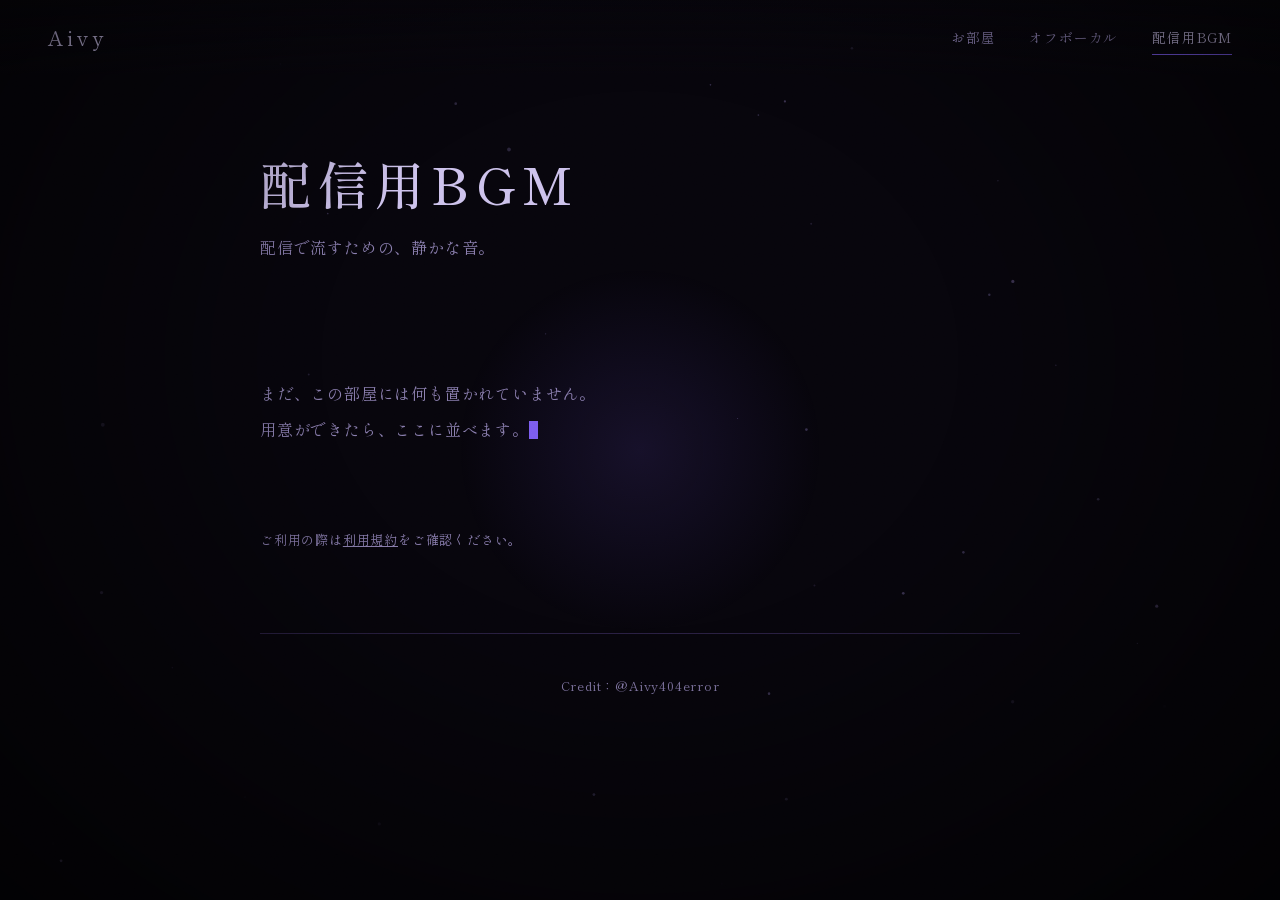
==== bgm.html @ 382cf728 "Add files via upload" ====
<!DOCTYPE html>
<html lang="ja">
<head>
<meta charset="utf-8">
<meta name="viewport" content="width=device-width,initial-scale=1">
<title>配信用BGM｜Aivy</title>
<meta name="description" content="Aivy 音源配布のお部屋">
<meta property="og:image" content="assets/hero.jpg">
<link rel="preconnect" href="https://fonts.googleapis.com">
<link rel="preconnect" href="https://fonts.gstatic.com" crossorigin>
<link href="https://fonts.googleapis.com/css2?family=Shippori+Mincho:wght@400;500&display=swap" rel="stylesheet">
<link rel="stylesheet" href="style.css">
</head>
<body>
<canvas id="dust"></canvas>
<header class="nav"><a class="logo" href="index.html">Aivy</a>
<nav><a href="index.html">お部屋</a><a href="inst.html">オフボーカル</a><a href="bgm.html" aria-current="page">配信用BGM</a></nav></header>
<main class="wrap page">
<h1 class="glitch">配信用BGM</h1>
<p class="sub">配信で流すための、静かな音。</p>
<div class="empty"><p>まだ、この部屋には何も置かれていません。</p><p>用意ができたら、ここに並べます。<span class="cur"></span></p></div>
<p class="note">ご利用の際は<a href="inst.html#terms">利用規約</a>をご確認ください。</p>
</main>
<footer>Credit：@Aivy404error</footer>
<script src="fx.js"></script>
</body>
</html>
---- style.css ----
:root{--bg:#07050c;--bg2:#100b1c;--line:#2a2043;--ink:#cdc2ec;--dim:#8a7eae;--vio:#7b5cf0;--rose:#9a4a6e}
*{box-sizing:border-box}
html{scroll-behavior:smooth}
body{margin:0;background:var(--bg);color:var(--ink);font-family:"Shippori Mincho","Hiragino Mincho ProN","Yu Mincho",serif;line-height:1.95;letter-spacing:.05em;overflow-x:hidden}
body::before{content:"";position:fixed;inset:0;z-index:50;pointer-events:none;background:radial-gradient(ellipse at 50% 40%,transparent 35%,rgba(0,0,0,.75) 100%)}
body::after{content:"";position:fixed;inset:-50%;z-index:51;pointer-events:none;opacity:.09;mix-blend-mode:overlay;background-image:url("data:image/svg+xml;utf8,<svg xmlns='http://www.w3.org/2000/svg' width='160' height='160'><filter id='n'><feTurbulence type='fractalNoise' baseFrequency='.9' numOctaves='2'/></filter><rect width='160' height='160' filter='url(%23n)'/></svg>");animation:grain 1s steps(6) infinite}
@keyframes grain{0%{transform:translate(0,0)}20%{transform:translate(-3%,2%)}40%{transform:translate(2%,-3%)}60%{transform:translate(-2%,-1%)}80%{transform:translate(3%,3%)}100%{transform:translate(0,0)}}
#dust{position:fixed;inset:0;width:100%;height:100%;z-index:2;pointer-events:none}
.light{position:fixed;inset:0;z-index:3;pointer-events:none;background:radial-gradient(260px circle at var(--x,50%) var(--y,50%),rgba(123,92,240,.13),transparent 70%)}
a{color:inherit}
:focus-visible{outline:1px solid var(--vio);outline-offset:4px}
.nav{position:fixed;top:0;left:0;right:0;z-index:20;display:flex;justify-content:space-between;align-items:center;padding:18px clamp(18px,4vw,48px);background:linear-gradient(rgba(7,5,12,.92),transparent)}
.nav .logo{font-size:1.25rem;text-decoration:none;letter-spacing:.2em}
.nav nav{display:flex;gap:clamp(14px,3vw,34px);font-size:.85rem}
.nav nav a{text-decoration:none;color:var(--dim);padding:4px 0;border-bottom:1px solid transparent;transition:color .3s,border-color .3s}
.nav nav a:hover,.nav nav a[aria-current]{color:var(--ink);border-color:var(--vio)}
main,footer{position:relative;z-index:5}
.hero{position:relative;height:100svh;min-height:520px;overflow:hidden;animation:rise 3s ease-out both}
@keyframes rise{from{opacity:0;filter:brightness(0)}to{opacity:1;filter:none}}
.hero img{width:100%;height:100%;object-fit:cover;object-position:35% center;display:block}
.hero::after{content:"";position:absolute;inset:0;background:linear-gradient(transparent 55%,var(--bg));pointer-events:none}
.hero::before{content:"";position:absolute;left:-10%;bottom:-20%;width:70%;height:70%;z-index:1;background:radial-gradient(circle,rgba(123,92,240,.22),transparent 65%);animation:breathe 7s ease-in-out infinite;pointer-events:none}
@keyframes breathe{50%{opacity:.25;transform:scale(1.15)}}
.wrap{max-width:760px;margin:0 auto;padding:0 24px}
.lead{padding:clamp(40px,8vw,90px) 0 30px;text-align:center;color:var(--dim)}
.lead p{margin:0 0 .6em}
.doors{max-width:760px;margin:0 auto;padding:0 24px 90px}
.door{display:flex;justify-content:space-between;align-items:baseline;gap:20px;padding:30px 4px;border-top:1px solid var(--line);text-decoration:none;transition:padding .4s,background .4s}
.door:last-child{border-bottom:1px solid var(--line)}
.door:hover{padding-left:18px;background:linear-gradient(90deg,rgba(123,92,240,.1),transparent)}
.door b{font-weight:500;font-size:clamp(1.3rem,3.5vw,1.8rem)}
.door span{color:var(--dim);font-size:.85rem;text-align:right}
.page{padding:clamp(110px,16vw,150px) 0 80px}
h1{font-weight:500;font-size:clamp(2rem,6vw,3.2rem);margin:0 0 .3em;line-height:1.3;letter-spacing:.12em}
.glitch{animation:glitch 9s infinite}
@keyframes glitch{0%,93%,100%{text-shadow:none;transform:none}94%{text-shadow:3px 0 var(--rose),-3px 0 var(--vio);transform:translateX(2px)}96%{text-shadow:-4px 0 var(--rose),4px 0 var(--vio);transform:translateX(-3px) skewX(4deg)}98%{text-shadow:2px 0 var(--vio);transform:none}}
.sub{color:var(--dim);margin:0 0 50px}
.track{border:1px solid var(--line);background:linear-gradient(160deg,var(--bg2),rgba(7,5,12,.6));padding:clamp(24px,5vw,42px);position:relative}
.track::before{content:"";position:absolute;left:-1px;top:20%;bottom:20%;width:2px;background:var(--rose)}
.track h2{font-weight:500;font-size:1.5rem;margin:0 0 .2em}
.meta{color:var(--dim);font-size:.85rem;margin:0 0 28px}
.dl{display:inline-block;padding:14px 38px;border:1px solid var(--vio);color:var(--ink);text-decoration:none;background:rgba(123,92,240,.12);transition:background .3s,box-shadow .3s}
.dl:hover{background:rgba(123,92,240,.3);box-shadow:0 0 28px rgba(123,92,240,.45)}
.note{font-size:.8rem;color:var(--dim);margin:18px 0 0}
.terms{margin-top:80px}
.terms h2{font-weight:500;font-size:1.35rem;margin:0 0 .5em;padding-bottom:.6em;border-bottom:1px solid var(--line)}
.terms h3{font-weight:500;font-size:1rem;margin:2.4em 0 .4em;color:#e0d6fa}
.terms p{margin:.4em 0;font-size:.92rem}
.terms ul{margin:.4em 0;padding-left:1.3em;font-size:.92rem;color:#b3a7d6}
.terms li::marker{color:var(--rose)}
.empty{padding:60px 0;color:var(--dim)}
.empty p{margin:.3em 0}
.empty .cur{display:inline-block;width:.6em;height:1.1em;background:var(--vio);vertical-align:-.2em;animation:blink 1.2s steps(1) infinite}
@keyframes blink{50%{opacity:0}}
footer{text-align:center;padding:40px 24px 60px;color:var(--dim);font-size:.8rem;border-top:1px solid var(--line);max-width:760px;margin:0 auto}
@media (max-aspect-ratio:1/1){.hero{height:auto;min-height:0;margin-top:56px}.hero img{height:auto;aspect-ratio:16/9}}
@media (prefers-reduced-motion:reduce){*,*::before,*::after{animation:none!important;transition:none!important}}
.player{display:flex;align-items:center;gap:18px;margin:0 0 8px;flex-wrap:wrap}
.play{width:52px;height:52px;border-radius:50%;border:1px solid var(--vio);background:rgba(123,92,240,.12);cursor:pointer;display:grid;place-items:center;transition:box-shadow .3s,background .3s;flex:none}
.play:hover{background:rgba(123,92,240,.3);box-shadow:0 0 24px rgba(123,92,240,.5)}
.play i{width:0;height:0;border-left:13px solid var(--ink);border-top:8px solid transparent;border-bottom:8px solid transparent;margin-left:4px}
.play.on i{width:12px;height:14px;border:0;margin:0;border-left:4px solid var(--ink);border-right:4px solid var(--ink)}
.wave{flex:1;min-width:200px;height:56px;display:flex;align-items:center;gap:2px;cursor:pointer}
.wave b{flex:1;background:#33274f;border-radius:1px;transition:background .15s}
.wave b.p{background:var(--vio)}
.time{font-size:.8rem;color:var(--dim);font-variant-numeric:tabular-nums;width:100%;text-align:right}
@media(min-width:600px){.time{width:auto}}
.track .dl{margin-top:14px}
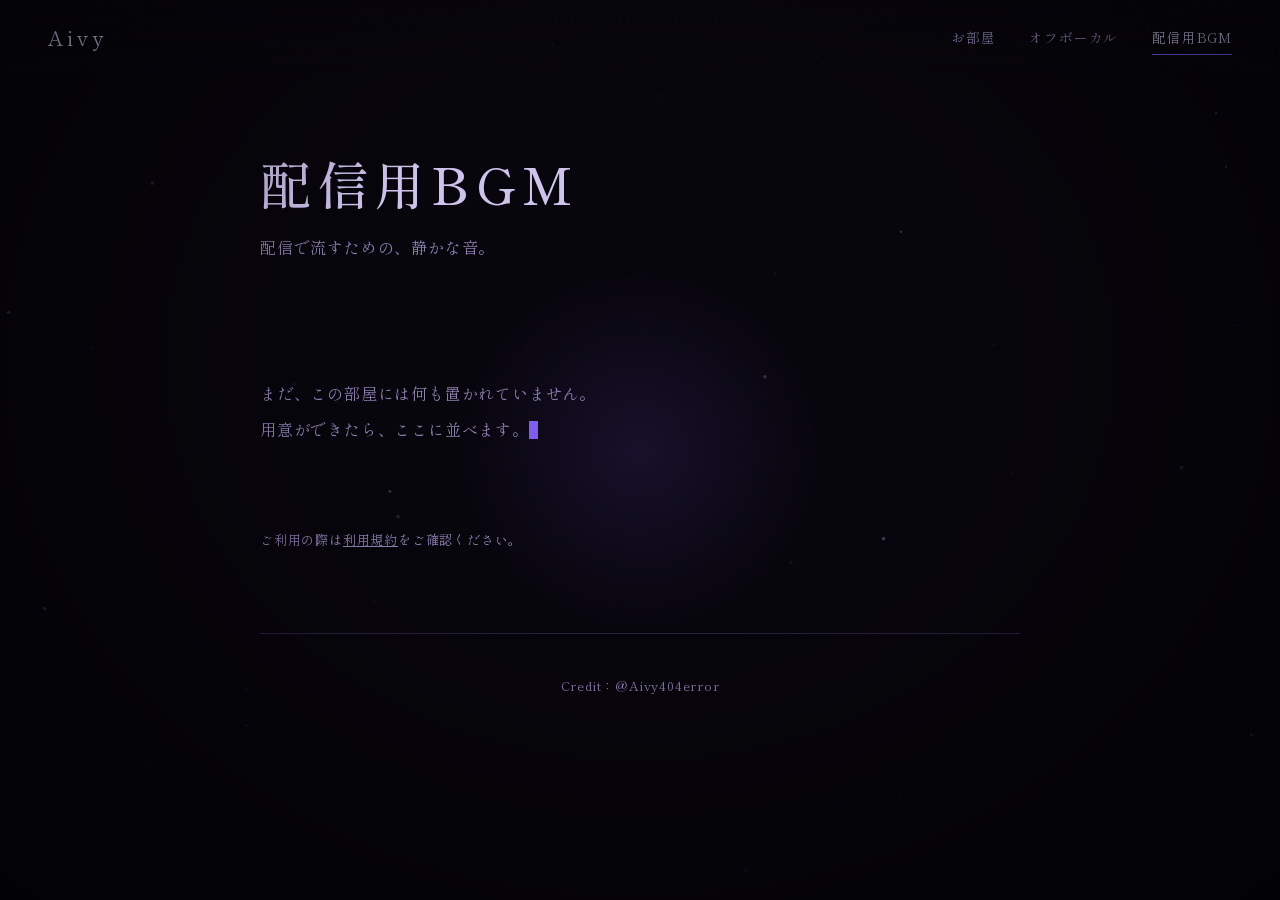
==== commit e5c6d00f: "Add files via upload" ====
--- a/bgm.html
+++ b/bgm.html
@@ -19,7 +19,7 @@
 <h1 class="glitch">配信用BGM</h1>
 <p class="sub">配信で流すための、静かな音。</p>
 <div class="empty"><p>まだ、この部屋には何も置かれていません。</p><p>用意ができたら、ここに並べます。<span class="cur"></span></p></div>
-<p class="note">ご利用の際は<a href="inst.html#terms">利用規約</a>をご確認ください。</p>
+<p class="note">ご利用の際は<a href="index.html#terms">利用規約</a>をご確認ください。</p>
 </main>
 <footer>Credit：@Aivy404error</footer>
 <script src="fx.js"></script>
